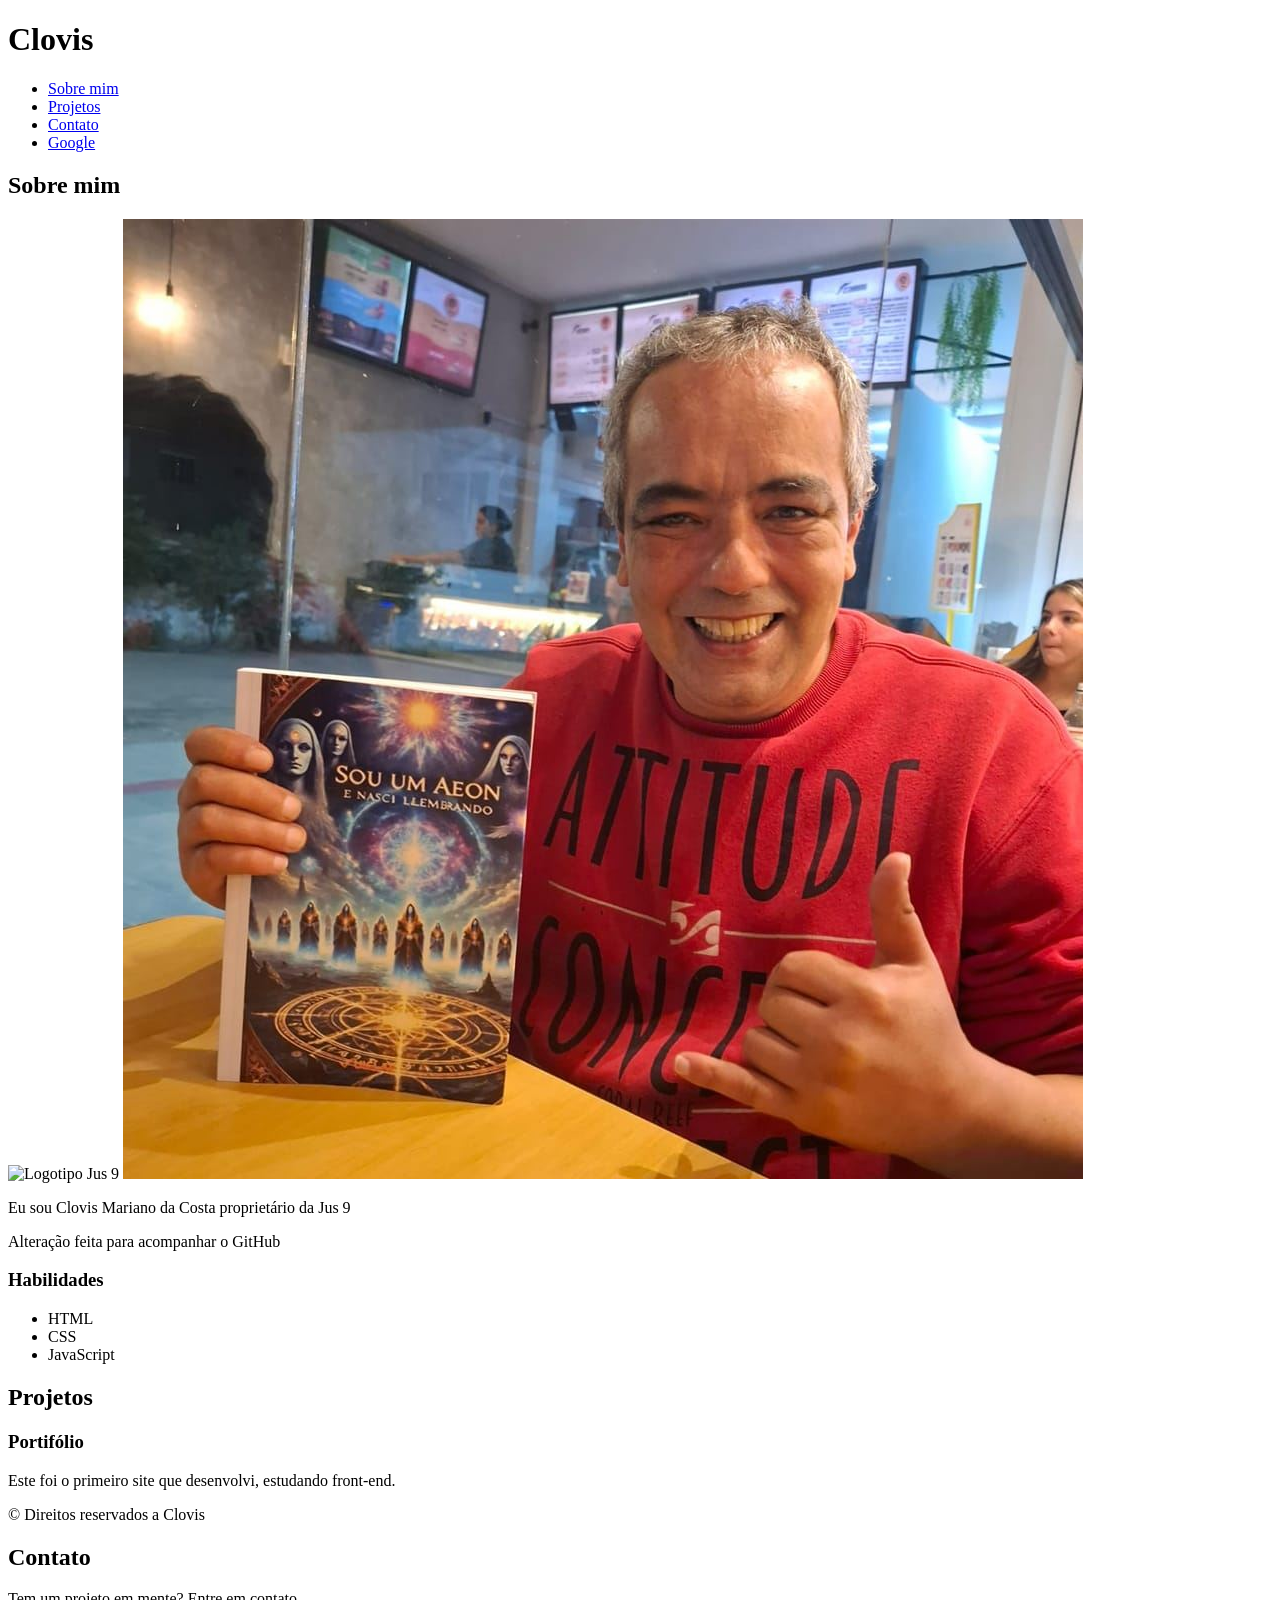
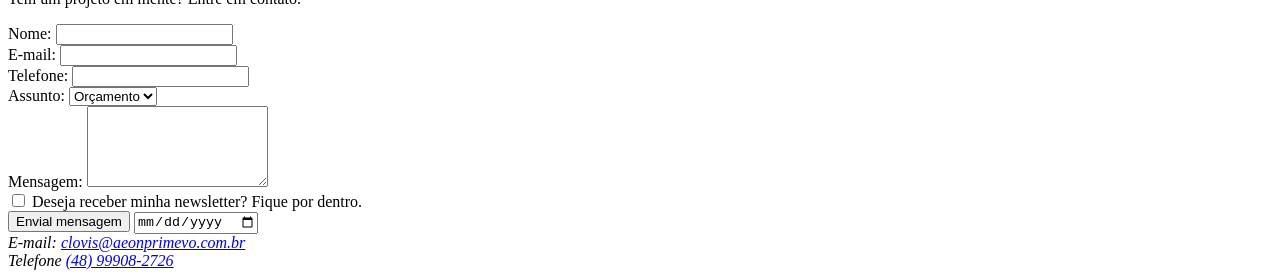
==== index.html @ 49dca3aa "Atualização formulários" ====
<!doctype html>
<html lang="pt-br">
  <head>
    <meta charset="UTF-8" />
    <meta name="viewport" content="width=device-width, initial-scale=1.0" />
    <title>Clovis</title>
  </head>

  <body>
    <header>
      <h1>Clovis</h1>

      <nav>
        <!-- Seção de navegação do site--->
        <ul>
          <!--Lista não ordenada para links do nosso menu-->
          <li><a href="#sobre">Sobre mim</a></li>
          <li><a href="#projeto">Projetos</a></li>
          <li><a href="#contato">Contato</a></li>
          <li><a href="https://google.com.br" target="_blank">Google</a></li>
          <!-- <li>Sobre mim</li> -->
        </ul>
      </nav>
    </header>

    <section id="sobre">
      <h2>Sobre mim</h2>

      <img
        src="https://media.licdn.com/dms/image/v2/D4D0BAQF8KNOQ3Vv5KA/company-logo_200_200/B4DZ16Rp.rKsAI-/0/1775872944553/jus_9_tecnologia_jurdica_logo?e=1778112000&v=beta&t=82PxMHS_UXLJZV-7BDLcBwMrRK31FdZONhgCuXLExJY"
        alt="Logotipo Jus 9" title="Logotipo da Jus 9"
      />
      <img src=".\imagem\Foto para livro 3.png" alt="Foto de Clovis" title="Foto de Clovis com seu livro" />

      <article>
        <p>Eu sou Clovis Mariano da Costa proprietário da Jus 9</p>
        <p>Alteração feita para acompanhar o GitHub</p>
      </article>
      <aside>
        <h3>Habilidades</h3>
        <ul>
          <li>HTML</li>
          <li>CSS</li>
          <li>JavaScript</li>
        </ul>
      </aside>
    </section>
    <section id="projeto">
      <h2>Projetos</h2>
      <article>
        <h3>Portifólio</h3>

        <p>Este foi o primeiro site que desenvolvi, estudando front-end.</p>
      </article>
    </section>
    <footer>
      <p>© Direitos reservados a Clovis</p>

      <section id="contato">
        <h2>Contato</h2>

        <p>Tem um projeto em mente? Entre em contato.</p>
        <form action="">

<label for="nome">Nome: </label>
<input type="text" id="nome" name="nome" required> <br>

<label for="email">E-mail: </label>
<input type="email" id="email" name="email" required>  <br>

<label for="telefone">Telefone: </label>
<input type="tel" id="telefone" name="telefone"> <br>

<label for="assunto">Assunto: </label>
<select name="assunto" id="assunto">
  <option value="orcamento">Orçamento</option>
  <option value="duvida">Dúvida</option>
  <option value="outro">Outro</option>
</select>
<br>

<label for="mensagem">Mensagem: </label>
<textarea name="mensagem" id="mensagem" cols="20" rows="5" required></textarea> <br>

<input type="checkbox"id="inscricao" name="inscricao">
<label for="inscricao">Deseja receber minha newsletter? Fique por dentro.</label>

<br>

<input type="submit" value="Envial mensagem">

<input type="date">




        </form>

        <address>
          E-mail:
          <a href="mailto:clovis@aeonprimevo.com.br"
            >clovis@aeonprimevo.com.br</a
          >
          <br />
          Telefone <a href="tel: +5548999082726">(48) 99908-2726</a>
        </address>
      </section>
    </footer>
  </body>
</html>
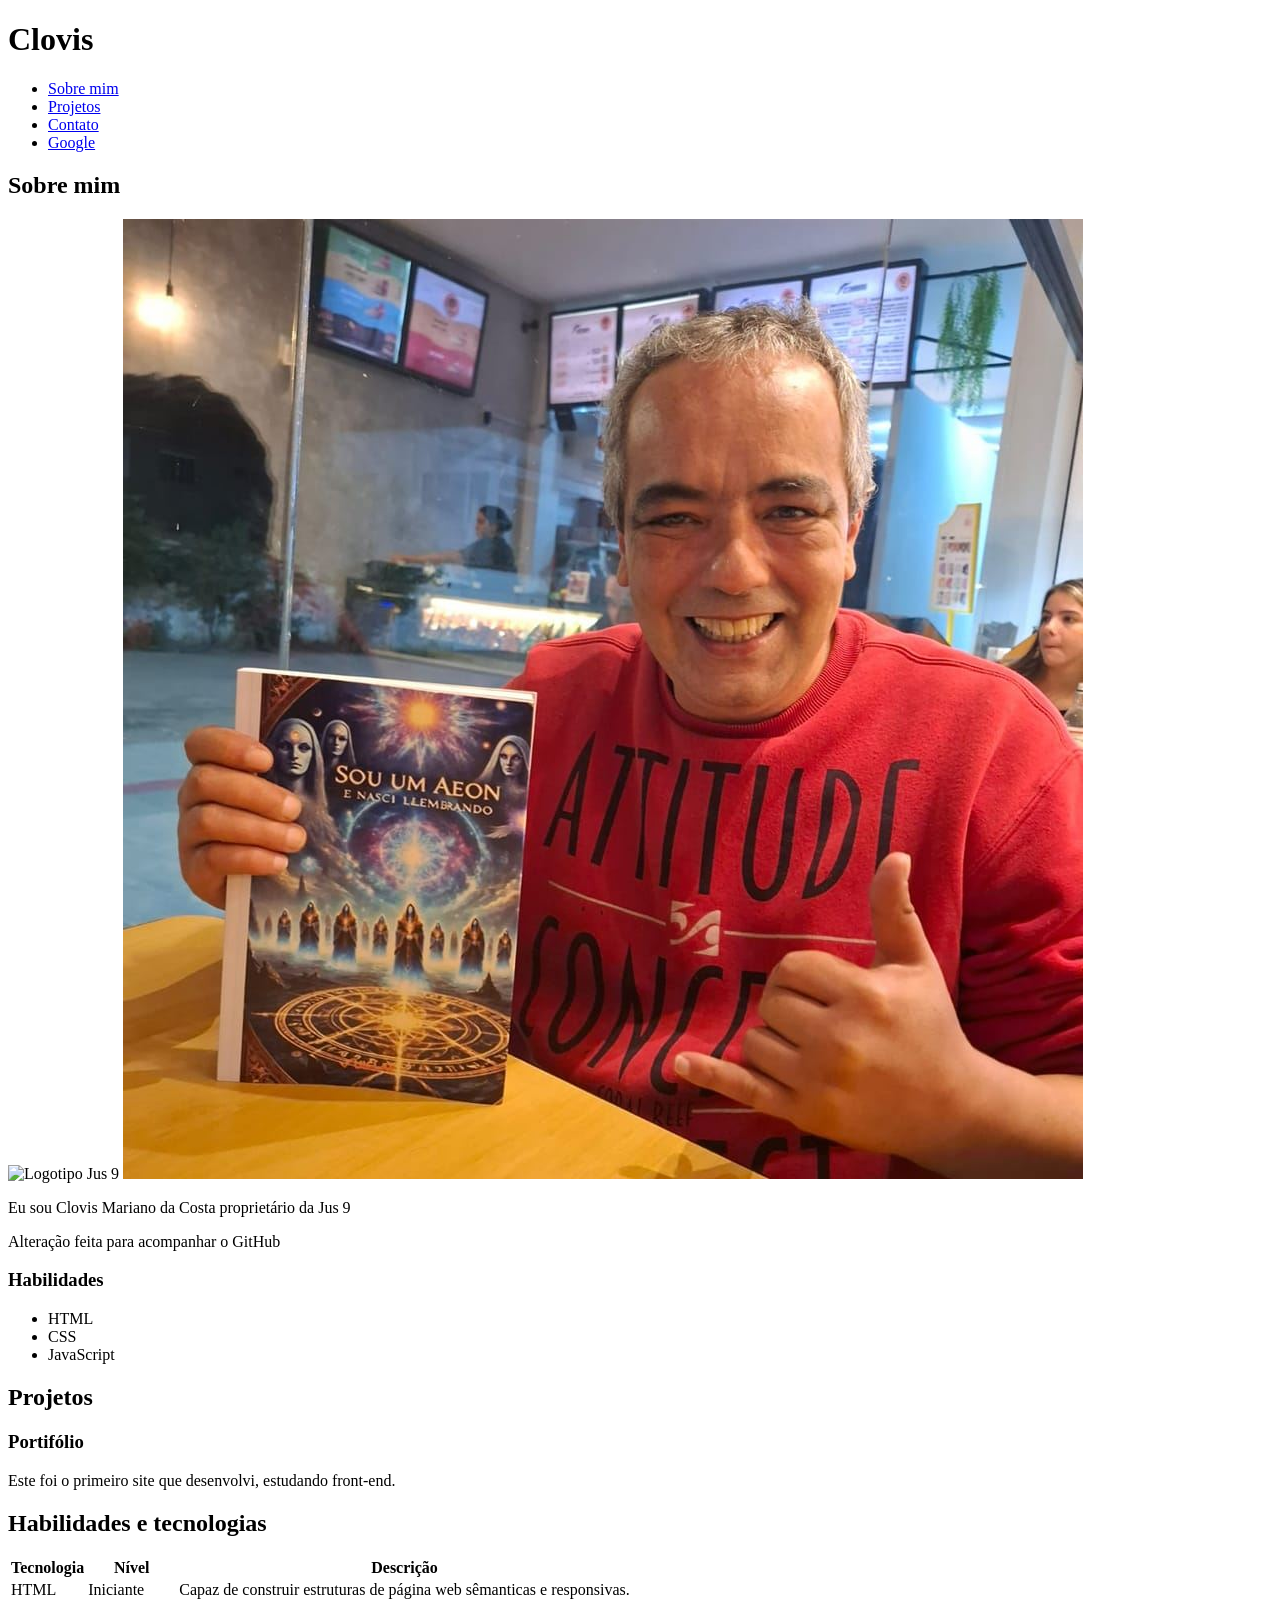
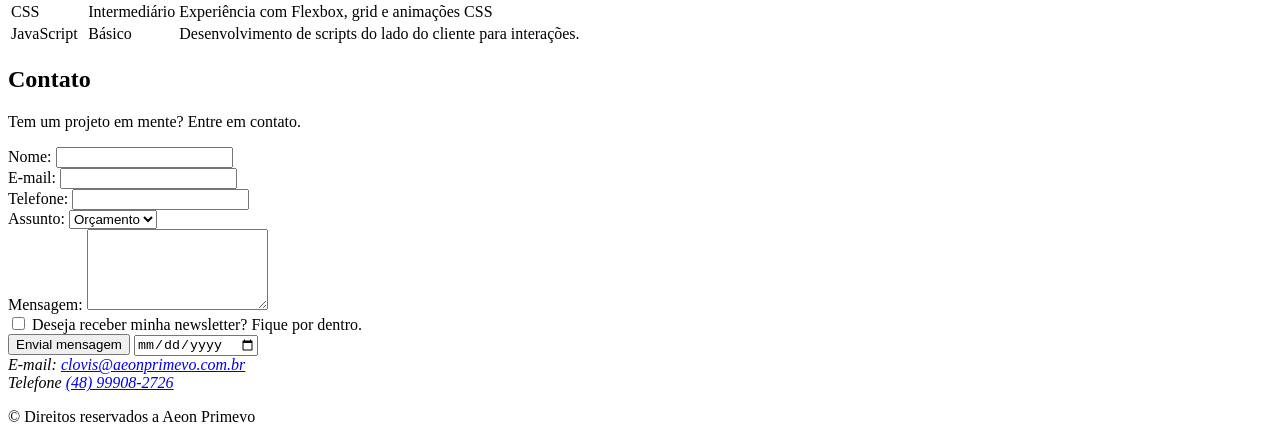
==== commit 1bdc19b8: "Atualização de tabelas Tabela acrescentada" ====
--- a/index.html
+++ b/index.html
@@ -28,9 +28,14 @@
 
       <img
         src="https://media.licdn.com/dms/image/v2/D4D0BAQF8KNOQ3Vv5KA/company-logo_200_200/B4DZ16Rp.rKsAI-/0/1775872944553/jus_9_tecnologia_jurdica_logo?e=1778112000&v=beta&t=82PxMHS_UXLJZV-7BDLcBwMrRK31FdZONhgCuXLExJY"
-        alt="Logotipo Jus 9" title="Logotipo da Jus 9"
+        alt="Logotipo Jus 9"
+        title="Logotipo da Jus 9"
       />
-      <img src=".\imagem\Foto para livro 3.png" alt="Foto de Clovis" title="Foto de Clovis com seu livro" />
+      <img
+        src=".\imagem\Foto para livro 3.png"
+        alt="Foto de Clovis"
+        title="Foto de Clovis com seu livro"
+      />
 
       <article>
         <p>Eu sou Clovis Mariano da Costa proprietário da Jus 9</p>
@@ -53,47 +58,86 @@
         <p>Este foi o primeiro site que desenvolvi, estudando front-end.</p>
       </article>
     </section>
+
+    <section id="habilidades">
+      <h2>Habilidades e tecnologias</h2>
+
+      <table>
+        <thead>
+          <tr>
+            <th>Tecnologia</th>
+            <th>Nível</th>
+            <th>Descrição</th>
+          </tr>
+        </thead>
+
+        <tbody>
+          <tr>
+            <td>HTML</td>
+            <td>Iniciante</td>
+            <td>Capaz de construir estruturas de página web sêmanticas e responsivas.</td>
+          </tr>
+
+          <tr>
+            <td>CSS</td>
+            <td>Intermediário</td>
+            <td>Experiência com Flexbox, grid e animações CSS</td>
+          </tr>
+
+          <tr>
+            <td>JavaScript</td>
+            <td>Básico</td>
+            <td>Desenvolvimento de scripts do lado do cliente para interações.</td>
+          </tr>
+
+        </tbody>
+
+      </table>
+    </section>
+
     <footer>
-      <p>© Direitos reservados a Clovis</p>
-
       <section id="contato">
         <h2>Contato</h2>
 
         <p>Tem um projeto em mente? Entre em contato.</p>
         <form action="">
+          <label for="nome">Nome: </label>
+          <input type="text" id="nome" name="nome" required /> <br />
 
-<label for="nome">Nome: </label>
-<input type="text" id="nome" name="nome" required> <br>
+          <label for="email">E-mail: </label>
+          <input type="email" id="email" name="email" required /> <br />
 
-<label for="email">E-mail: </label>
-<input type="email" id="email" name="email" required>  <br>
+          <label for="telefone">Telefone: </label>
+          <input type="tel" id="telefone" name="telefone" /> <br />
 
-<label for="telefone">Telefone: </label>
-<input type="tel" id="telefone" name="telefone"> <br>
+          <label for="assunto">Assunto: </label>
+          <select name="assunto" id="assunto">
+            <option value="orcamento">Orçamento</option>
+            <option value="duvida">Dúvida</option>
+            <option value="outro">Outro</option>
+          </select>
+          <br />
 
-<label for="assunto">Assunto: </label>
-<select name="assunto" id="assunto">
-  <option value="orcamento">Orçamento</option>
-  <option value="duvida">Dúvida</option>
-  <option value="outro">Outro</option>
-</select>
-<br>
+          <label for="mensagem">Mensagem: </label>
+          <textarea
+            name="mensagem"
+            id="mensagem"
+            cols="20"
+            rows="5"
+            required
+          ></textarea>
+          <br />
 
-<label for="mensagem">Mensagem: </label>
-<textarea name="mensagem" id="mensagem" cols="20" rows="5" required></textarea> <br>
+          <input type="checkbox" id="inscricao" name="inscricao" />
+          <label for="inscricao"
+            >Deseja receber minha newsletter? Fique por dentro.</label
+          >
 
-<input type="checkbox"id="inscricao" name="inscricao">
-<label for="inscricao">Deseja receber minha newsletter? Fique por dentro.</label>
+          <br />
 
-<br>
+          <input type="submit" value="Envial mensagem" />
 
-<input type="submit" value="Envial mensagem">
-
-<input type="date">
-
-
-
-
+          <input type="date" />
         </form>
 
         <address>
@@ -105,6 +149,7 @@
           Telefone <a href="tel: +5548999082726">(48) 99908-2726</a>
         </address>
       </section>
+      <p>© Direitos reservados a Aeon Primevo</p>
     </footer>
   </body>
 </html>
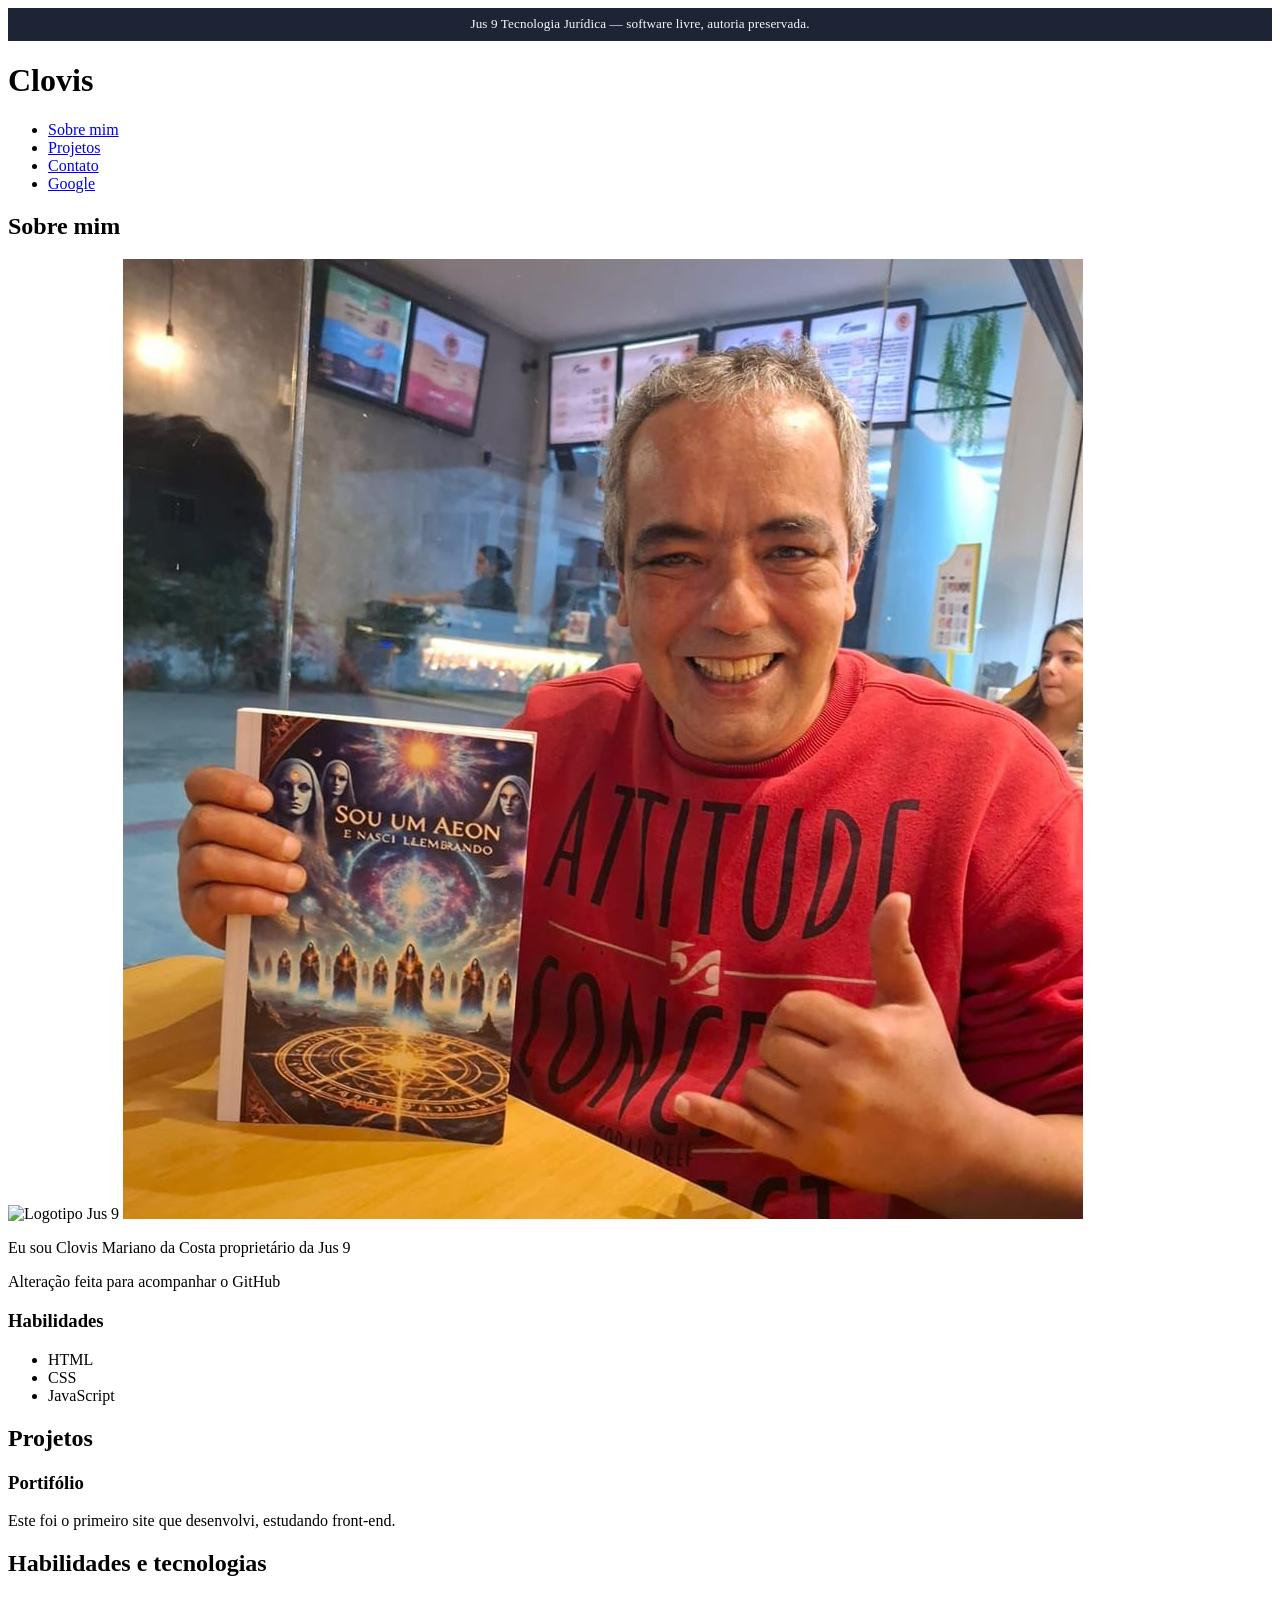
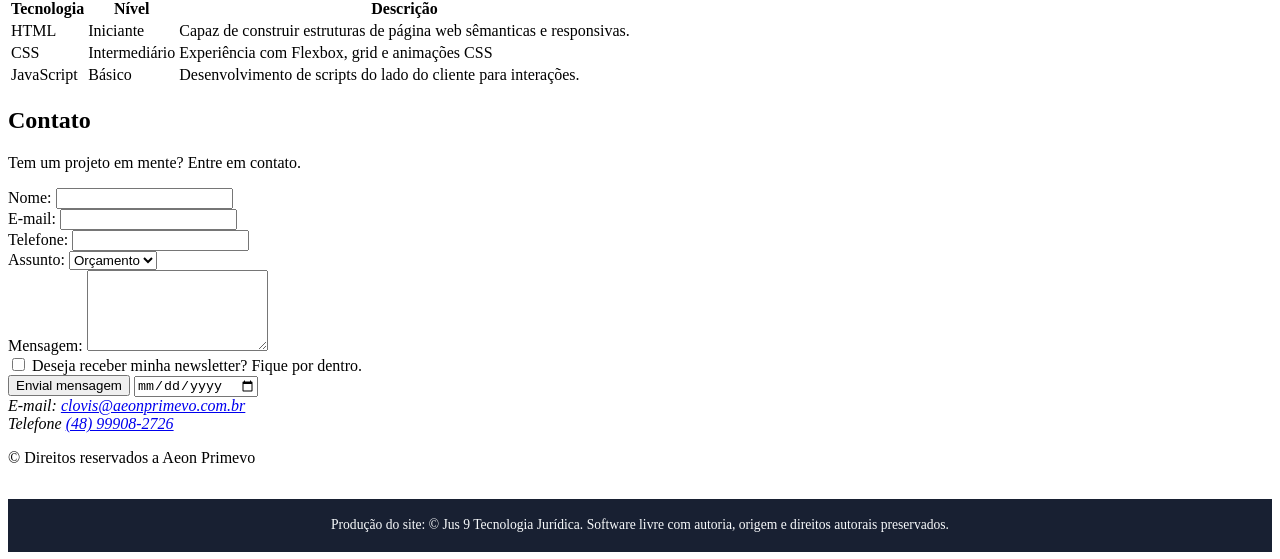
==== commit 79ba14a0: "Organiza projeto SCTEC como laboratório público de aprendizagem - Padroniza arquivos do projeto com " ====
--- a/index.html
+++ b/index.html
@@ -1,3 +1,15 @@
+<!--
+Jus 9 Tecnologia Jurídica
+Repositório: sctec
+Software livre com autoria preservada.
+Direitos autorais reservados para Jus 9 Tecnologia Jurídica.
+Produção do site: © Jus 9 Tecnologia Jurídica. Direitos autorais da produção reservados.
+A licença livre não remove autoria, origem, assinatura institucional nem direitos autorais.
+Referência oficial: https://www.jus9tecnologia.com.br/
+E-mail de contato: clovis@jus9tecnologia.com.br
+DNA de referência de Charlie Echo da Costa: charlieecho-jus9-tecnologia-juridica
+-->
+
 <!doctype html>
 <html lang="pt-br">
   <head>
@@ -7,6 +19,8 @@
   </head>
 
   <body>
+<div class="jus9-autoria-topo" role="note" aria-label="Autoria e licença da produção do site" style="font-size: 0.82rem; line-height: 1.4; text-align: center; padding: 0.45rem 0.75rem; background: rgba(15, 23, 42, 0.94); color: #f8fafc; letter-spacing: 0.01em;">Jus 9 Tecnologia Jurídica — software livre, autoria preservada.</div>
+
     <header>
       <h1>Clovis</h1>
 
@@ -151,5 +165,7 @@
       </section>
       <p>© Direitos reservados a Aeon Primevo</p>
     </footer>
-  </body>
+  
+<footer class="jus9-autoria-rodape" role="contentinfo" aria-label="Direitos autorais e origem da produção do site" style="font-size: 0.85rem; line-height: 1.5; text-align: center; padding: 1rem 0.75rem; margin-top: 2rem; background: rgba(15, 23, 42, 0.96); color: #f8fafc;">Produção do site: © Jus 9 Tecnologia Jurídica. Software livre com autoria, origem e direitos autorais preservados.</footer>
+</body>
 </html>
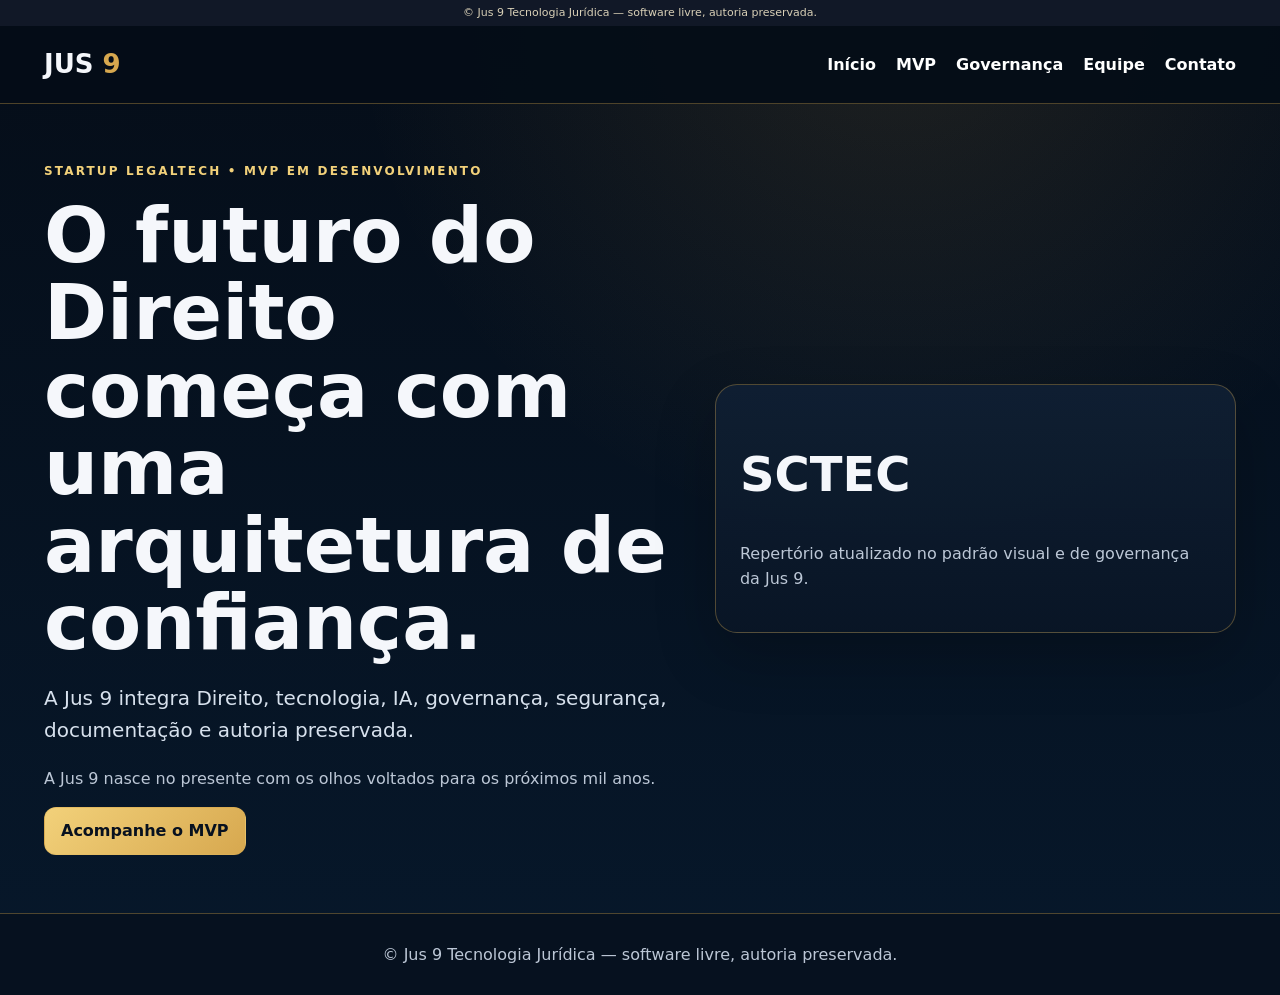
==== commit 41f7e98a: "docs: atualizar repertório SCTEC com padrões de publicação Atualiza o repertório SCTEC com orientaçõ" ====
--- a/index.html
+++ b/index.html
@@ -1,171 +1 @@
-<!--
-Jus 9 Tecnologia Jurídica
-Repositório: sctec
-Software livre com autoria preservada.
-Direitos autorais reservados para Jus 9 Tecnologia Jurídica.
-Produção do site: © Jus 9 Tecnologia Jurídica. Direitos autorais da produção reservados.
-A licença livre não remove autoria, origem, assinatura institucional nem direitos autorais.
-Referência oficial: https://www.jus9tecnologia.com.br/
-E-mail de contato: clovis@jus9tecnologia.com.br
-DNA de referência de Charlie Echo da Costa: charlieecho-jus9-tecnologia-juridica
--->
-
-<!doctype html>
-<html lang="pt-br">
-  <head>
-    <meta charset="UTF-8" />
-    <meta name="viewport" content="width=device-width, initial-scale=1.0" />
-    <title>Clovis</title>
-  </head>
-
-  <body>
-<div class="jus9-autoria-topo" role="note" aria-label="Autoria e licença da produção do site" style="font-size: 0.82rem; line-height: 1.4; text-align: center; padding: 0.45rem 0.75rem; background: rgba(15, 23, 42, 0.94); color: #f8fafc; letter-spacing: 0.01em;">Jus 9 Tecnologia Jurídica — software livre, autoria preservada.</div>
-
-    <header>
-      <h1>Clovis</h1>
-
-      <nav>
-        <!-- Seção de navegação do site--->
-        <ul>
-          <!--Lista não ordenada para links do nosso menu-->
-          <li><a href="#sobre">Sobre mim</a></li>
-          <li><a href="#projeto">Projetos</a></li>
-          <li><a href="#contato">Contato</a></li>
-          <li><a href="https://google.com.br" target="_blank">Google</a></li>
-          <!-- <li>Sobre mim</li> -->
-        </ul>
-      </nav>
-    </header>
-
-    <section id="sobre">
-      <h2>Sobre mim</h2>
-
-      <img
-        src="https://media.licdn.com/dms/image/v2/D4D0BAQF8KNOQ3Vv5KA/company-logo_200_200/B4DZ16Rp.rKsAI-/0/1775872944553/jus_9_tecnologia_jurdica_logo?e=1778112000&v=beta&t=82PxMHS_UXLJZV-7BDLcBwMrRK31FdZONhgCuXLExJY"
-        alt="Logotipo Jus 9"
-        title="Logotipo da Jus 9"
-      />
-      <img
-        src=".\imagem\Foto para livro 3.png"
-        alt="Foto de Clovis"
-        title="Foto de Clovis com seu livro"
-      />
-
-      <article>
-        <p>Eu sou Clovis Mariano da Costa proprietário da Jus 9</p>
-        <p>Alteração feita para acompanhar o GitHub</p>
-      </article>
-      <aside>
-        <h3>Habilidades</h3>
-        <ul>
-          <li>HTML</li>
-          <li>CSS</li>
-          <li>JavaScript</li>
-        </ul>
-      </aside>
-    </section>
-    <section id="projeto">
-      <h2>Projetos</h2>
-      <article>
-        <h3>Portifólio</h3>
-
-        <p>Este foi o primeiro site que desenvolvi, estudando front-end.</p>
-      </article>
-    </section>
-
-    <section id="habilidades">
-      <h2>Habilidades e tecnologias</h2>
-
-      <table>
-        <thead>
-          <tr>
-            <th>Tecnologia</th>
-            <th>Nível</th>
-            <th>Descrição</th>
-          </tr>
-        </thead>
-
-        <tbody>
-          <tr>
-            <td>HTML</td>
-            <td>Iniciante</td>
-            <td>Capaz de construir estruturas de página web sêmanticas e responsivas.</td>
-          </tr>
-
-          <tr>
-            <td>CSS</td>
-            <td>Intermediário</td>
-            <td>Experiência com Flexbox, grid e animações CSS</td>
-          </tr>
-
-          <tr>
-            <td>JavaScript</td>
-            <td>Básico</td>
-            <td>Desenvolvimento de scripts do lado do cliente para interações.</td>
-          </tr>
-
-        </tbody>
-
-      </table>
-    </section>
-
-    <footer>
-      <section id="contato">
-        <h2>Contato</h2>
-
-        <p>Tem um projeto em mente? Entre em contato.</p>
-        <form action="">
-          <label for="nome">Nome: </label>
-          <input type="text" id="nome" name="nome" required /> <br />
-
-          <label for="email">E-mail: </label>
-          <input type="email" id="email" name="email" required /> <br />
-
-          <label for="telefone">Telefone: </label>
-          <input type="tel" id="telefone" name="telefone" /> <br />
-
-          <label for="assunto">Assunto: </label>
-          <select name="assunto" id="assunto">
-            <option value="orcamento">Orçamento</option>
-            <option value="duvida">Dúvida</option>
-            <option value="outro">Outro</option>
-          </select>
-          <br />
-
-          <label for="mensagem">Mensagem: </label>
-          <textarea
-            name="mensagem"
-            id="mensagem"
-            cols="20"
-            rows="5"
-            required
-          ></textarea>
-          <br />
-
-          <input type="checkbox" id="inscricao" name="inscricao" />
-          <label for="inscricao"
-            >Deseja receber minha newsletter? Fique por dentro.</label
-          >
-
-          <br />
-
-          <input type="submit" value="Envial mensagem" />
-
-          <input type="date" />
-        </form>
-
-        <address>
-          E-mail:
-          <a href="mailto:clovis@aeonprimevo.com.br"
-            >clovis@aeonprimevo.com.br</a
-          >
-          <br />
-          Telefone <a href="tel: +5548999082726">(48) 99908-2726</a>
-        </address>
-      </section>
-      <p>© Direitos reservados a Aeon Primevo</p>
-    </footer>
-  
-<footer class="jus9-autoria-rodape" role="contentinfo" aria-label="Direitos autorais e origem da produção do site" style="font-size: 0.85rem; line-height: 1.5; text-align: center; padding: 1rem 0.75rem; margin-top: 2rem; background: rgba(15, 23, 42, 0.96); color: #f8fafc;">Produção do site: © Jus 9 Tecnologia Jurídica. Software livre com autoria, origem e direitos autorais preservados.</footer>
-</body>
-</html>
+<!doctype html><html lang="pt-BR"><head><meta charset="utf-8"><meta name="viewport" content="width=device-width,initial-scale=1"><title>SCTEC</title><link rel="stylesheet" href="assets/css/styles.css"></head><body><div class="assinatura">© Jus 9 Tecnologia Jurídica — software livre, autoria preservada.</div><header class="header"><nav class="nav"><div class="logo">JUS <span>9</span></div><div class="links"><a href="index.html">Início</a><a href="#mvp">MVP</a><a href="#governanca">Governança</a><a href="#equipe">Equipe</a><a href="#contato">Contato</a></div></nav></header><main class="page"><section class="hero"><div><div class="kicker">Startup legaltech • MVP em desenvolvimento</div><h1>O futuro do Direito começa com uma arquitetura de confiança.</h1><p class="lead">A Jus 9 integra Direito, tecnologia, IA, governança, segurança, documentação e autoria preservada.</p><p>A Jus 9 nasce no presente com os olhos voltados para os próximos mil anos.</p><a class="btn" href="#mvp">Acompanhe o MVP</a></div><div class="card"><h2>SCTEC</h2><p>Repertório atualizado no padrão visual e de governança da Jus 9.</p></div></section></main><footer class="footer">© Jus 9 Tecnologia Jurídica — software livre, autoria preservada.</footer></body></html>
--- a/assets/css/styles.css
+++ b/assets/css/styles.css
@@ -0,0 +1,8 @@
+/* © Jus 9 Tecnologia Jurídica — software livre, autoria preservada. */
+:root{--bg:#050d18;--card:#0d1c2e;--text:#f5f7fb;--muted:#bcc7d6;--gold:#d7a84f;--line:rgba(215,168,79,.35)}
+*{box-sizing:border-box}body{margin:0;font-family:Inter,system-ui,Segoe UI,Arial,sans-serif;background:radial-gradient(circle at 70% 0,rgba(215,168,79,.12),transparent 34rem),linear-gradient(180deg,#050d18,#07182b);color:var(--text);line-height:1.6}
+a{color:#f2d17a;text-decoration:none}.assinatura{font-size:11px;text-align:center;background:#111827;color:#d9d0b7;padding:4px}
+.header{background:rgba(5,13,24,.95);border-bottom:1px solid var(--line);position:sticky;top:0}.nav{max-width:1240px;margin:auto;padding:18px 24px;display:flex;justify-content:space-between;gap:20px;align-items:center}.logo{font-weight:900;font-size:26px}.logo span{color:var(--gold)}.links{display:flex;gap:20px;flex-wrap:wrap}.links a{color:#fff;font-weight:700}
+.page{max-width:1240px;margin:auto;padding:58px 24px}.hero{display:grid;grid-template-columns:1.1fr .9fr;gap:34px;align-items:center}.kicker{color:#f2d17a;font-weight:900;letter-spacing:.18em;text-transform:uppercase;font-size:12px}h1{font-size:clamp(44px,6vw,76px);line-height:1.02;margin:.2em 0}h2{font-size:clamp(30px,4vw,48px);line-height:1.08}.lead{font-size:20px;color:#d7e1ed}p{color:var(--muted)}
+.card{background:linear-gradient(180deg,rgba(16,31,51,.94),rgba(9,22,38,.96));border:1px solid var(--line);border-radius:22px;padding:24px;box-shadow:0 22px 60px rgba(0,0,0,.22)}.grid{display:grid;grid-template-columns:repeat(auto-fit,minmax(230px,1fr));gap:18px;margin-top:28px}.btn{display:inline-block;border:1px solid var(--line);border-radius:12px;padding:10px 16px;background:linear-gradient(135deg,#f2d17a,#d7a84f);color:#08111f;font-weight:900}.ghost{background:transparent;color:#fff}.media{width:100%;border-radius:18px;border:1px solid var(--line)}.avatar{width:170px;height:170px;border-radius:50%;object-fit:cover;border:2px solid var(--line)}.footer{border-top:1px solid var(--line);text-align:center;padding:28px;background:#06111f;color:var(--muted)}
+textarea{width:100%;min-height:150px;border-radius:16px;background:#0b1b2e;color:#fff;border:1px solid var(--line);padding:18px;font-size:16px}@media(max-width:800px){.hero{grid-template-columns:1fr}.links{display:none}}
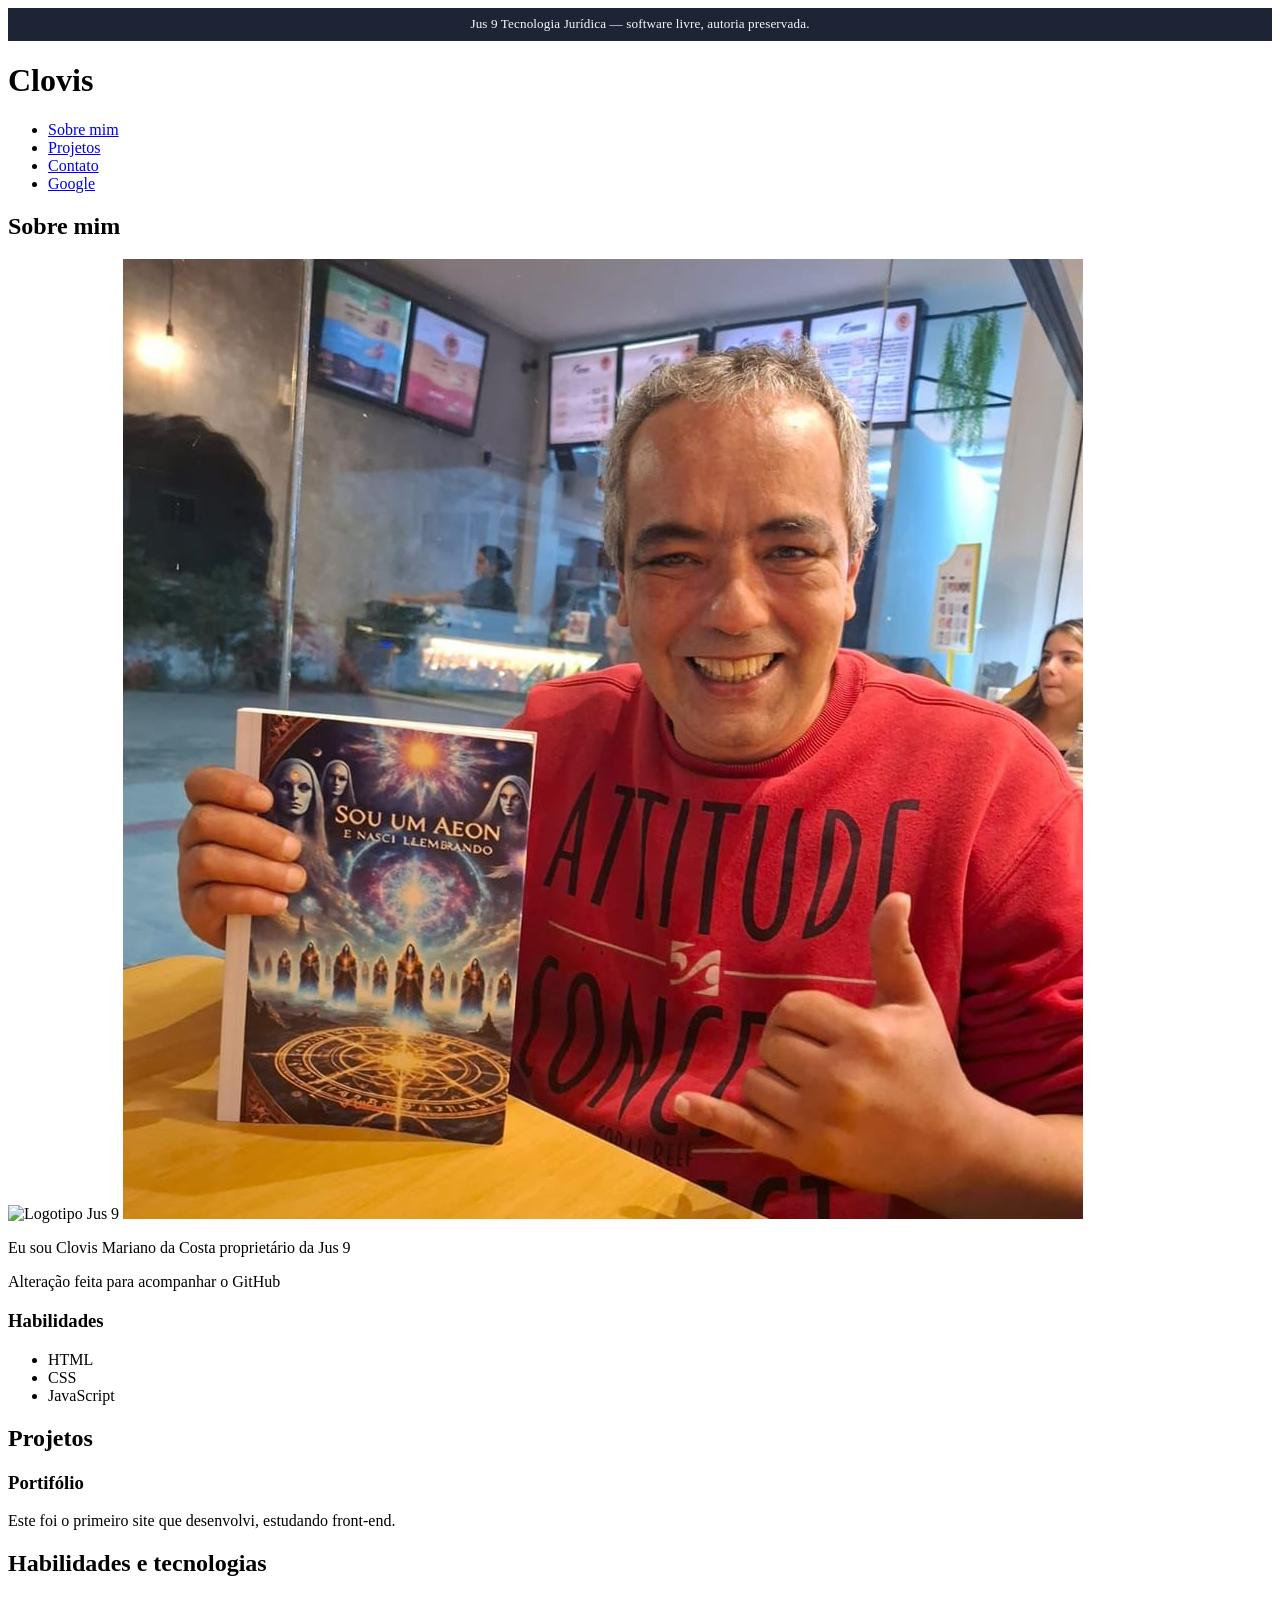
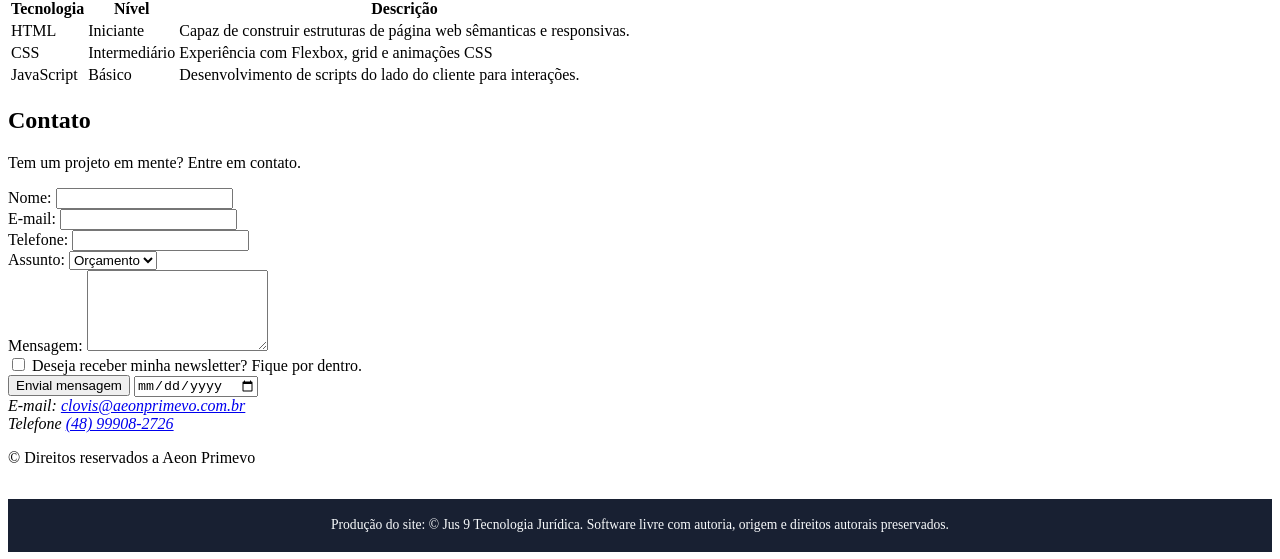
==== commit 352e0ae1: "COMMIT_<nome-do-repertorio>.md Summary: Atualiza <repertório> com assinaturas, links e governança Ch" ====
--- a/index.html
+++ b/index.html
@@ -1 +1,171 @@
-<!doctype html><html lang="pt-BR"><head><meta charset="utf-8"><meta name="viewport" content="width=device-width,initial-scale=1"><title>SCTEC</title><link rel="stylesheet" href="assets/css/styles.css"></head><body><div class="assinatura">© Jus 9 Tecnologia Jurídica — software livre, autoria preservada.</div><header class="header"><nav class="nav"><div class="logo">JUS <span>9</span></div><div class="links"><a href="index.html">Início</a><a href="#mvp">MVP</a><a href="#governanca">Governança</a><a href="#equipe">Equipe</a><a href="#contato">Contato</a></div></nav></header><main class="page"><section class="hero"><div><div class="kicker">Startup legaltech • MVP em desenvolvimento</div><h1>O futuro do Direito começa com uma arquitetura de confiança.</h1><p class="lead">A Jus 9 integra Direito, tecnologia, IA, governança, segurança, documentação e autoria preservada.</p><p>A Jus 9 nasce no presente com os olhos voltados para os próximos mil anos.</p><a class="btn" href="#mvp">Acompanhe o MVP</a></div><div class="card"><h2>SCTEC</h2><p>Repertório atualizado no padrão visual e de governança da Jus 9.</p></div></section></main><footer class="footer">© Jus 9 Tecnologia Jurídica — software livre, autoria preservada.</footer></body></html>
+<!--
+Jus 9 Tecnologia Jurídica
+Repositório: sctec
+Software livre com autoria preservada.
+Direitos autorais reservados para Jus 9 Tecnologia Jurídica.
+Produção do site: © Jus 9 Tecnologia Jurídica. Direitos autorais da produção reservados.
+A licença livre não remove autoria, origem, assinatura institucional nem direitos autorais.
+Referência oficial: https://www.jus9tecnologia.com.br/
+E-mail de contato: clovis@jus9tecnologia.com.br
+DNA de referência de <a href="https://charlieecho.jus9tecnologia.com.br">Charlie Echo</a> da Costa: charlieecho-jus9-tecnologia-juridica
+-->
+
+<!doctype html>
+<html lang="pt-br">
+  <head>
+    <meta charset="UTF-8" />
+    <meta name="viewport" content="width=device-width, initial-scale=1.0" />
+    <title>Clovis</title>
+  </head>
+
+  <body>
+<div class="jus9-autoria-topo" role="note" aria-label="Autoria e licença da produção do site" style="font-size: 0.82rem; line-height: 1.4; text-align: center; padding: 0.45rem 0.75rem; background: rgba(15, 23, 42, 0.94); color: #f8fafc; letter-spacing: 0.01em;">Jus 9 Tecnologia Jurídica — software livre, autoria preservada.</div>
+
+    <header>
+      <h1>Clovis</h1>
+
+      <nav>
+        <!-- Seção de navegação do site--->
+        <ul>
+          <!--Lista não ordenada para links do nosso menu-->
+          <li><a href="#sobre">Sobre mim</a></li>
+          <li><a href="#projeto">Projetos</a></li>
+          <li><a href="#contato">Contato</a></li>
+          <li><a href="https://google.com.br" target="_blank">Google</a></li>
+          <!-- <li>Sobre mim</li> -->
+        </ul>
+      </nav>
+    </header>
+
+    <section id="sobre">
+      <h2>Sobre mim</h2>
+
+      <img
+        src="https://media.licdn.com/dms/image/v2/D4D0BAQF8KNOQ3Vv5KA/company-logo_200_200/B4DZ16Rp.rKsAI-/0/1775872944553/jus_9_tecnologia_jurdica_logo?e=1778112000&v=beta&t=82PxMHS_UXLJZV-7BDLcBwMrRK31FdZONhgCuXLExJY"
+        alt="Logotipo Jus 9"
+        title="Logotipo da Jus 9"
+      />
+      <img
+        src=".\imagem\Foto para livro 3.png"
+        alt="Foto de Clovis"
+        title="Foto de Clovis com seu livro"
+      />
+
+      <article>
+        <p>Eu sou Clovis Mariano da Costa proprietário da Jus 9</p>
+        <p>Alteração feita para acompanhar o GitHub</p>
+      </article>
+      <aside>
+        <h3>Habilidades</h3>
+        <ul>
+          <li>HTML</li>
+          <li>CSS</li>
+          <li>JavaScript</li>
+        </ul>
+      </aside>
+    </section>
+    <section id="projeto">
+      <h2>Projetos</h2>
+      <article>
+        <h3>Portifólio</h3>
+
+        <p>Este foi o primeiro site que desenvolvi, estudando front-end.</p>
+      </article>
+    </section>
+
+    <section id="habilidades">
+      <h2>Habilidades e tecnologias</h2>
+
+      <table>
+        <thead>
+          <tr>
+            <th>Tecnologia</th>
+            <th>Nível</th>
+            <th>Descrição</th>
+          </tr>
+        </thead>
+
+        <tbody>
+          <tr>
+            <td>HTML</td>
+            <td>Iniciante</td>
+            <td>Capaz de construir estruturas de página web sêmanticas e responsivas.</td>
+          </tr>
+
+          <tr>
+            <td>CSS</td>
+            <td>Intermediário</td>
+            <td>Experiência com Flexbox, grid e animações CSS</td>
+          </tr>
+
+          <tr>
+            <td>JavaScript</td>
+            <td>Básico</td>
+            <td>Desenvolvimento de scripts do lado do cliente para interações.</td>
+          </tr>
+
+        </tbody>
+
+      </table>
+    </section>
+
+    <footer>
+      <section id="contato">
+        <h2>Contato</h2>
+
+        <p>Tem um projeto em mente? Entre em contato.</p>
+        <form action="">
+          <label for="nome">Nome: </label>
+          <input type="text" id="nome" name="nome" required /> <br />
+
+          <label for="email">E-mail: </label>
+          <input type="email" id="email" name="email" required /> <br />
+
+          <label for="telefone">Telefone: </label>
+          <input type="tel" id="telefone" name="telefone" /> <br />
+
+          <label for="assunto">Assunto: </label>
+          <select name="assunto" id="assunto">
+            <option value="orcamento">Orçamento</option>
+            <option value="duvida">Dúvida</option>
+            <option value="outro">Outro</option>
+          </select>
+          <br />
+
+          <label for="mensagem">Mensagem: </label>
+          <textarea
+            name="mensagem"
+            id="mensagem"
+            cols="20"
+            rows="5"
+            required
+          ></textarea>
+          <br />
+
+          <input type="checkbox" id="inscricao" name="inscricao" />
+          <label for="inscricao"
+            >Deseja receber minha newsletter? Fique por dentro.</label
+          >
+
+          <br />
+
+          <input type="submit" value="Envial mensagem" />
+
+          <input type="date" />
+        </form>
+
+        <address>
+          E-mail:
+          <a href="mailto:clovis@aeonprimevo.com.br"
+            >clovis@aeonprimevo.com.br</a
+          >
+          <br />
+          Telefone <a href="tel: +5548999082726">(48) 99908-2726</a>
+        </address>
+      </section>
+      <p>© Direitos reservados a Aeon Primevo</p>
+    </footer>
+  
+<footer class="jus9-autoria-rodape" role="contentinfo" aria-label="Direitos autorais e origem da produção do site" style="font-size: 0.85rem; line-height: 1.5; text-align: center; padding: 1rem 0.75rem; margin-top: 2rem; background: rgba(15, 23, 42, 0.96); color: #f8fafc;">Produção do site: © Jus 9 Tecnologia Jurídica. Software livre com autoria, origem e direitos autorais preservados.</footer>
+</body>
+</html>
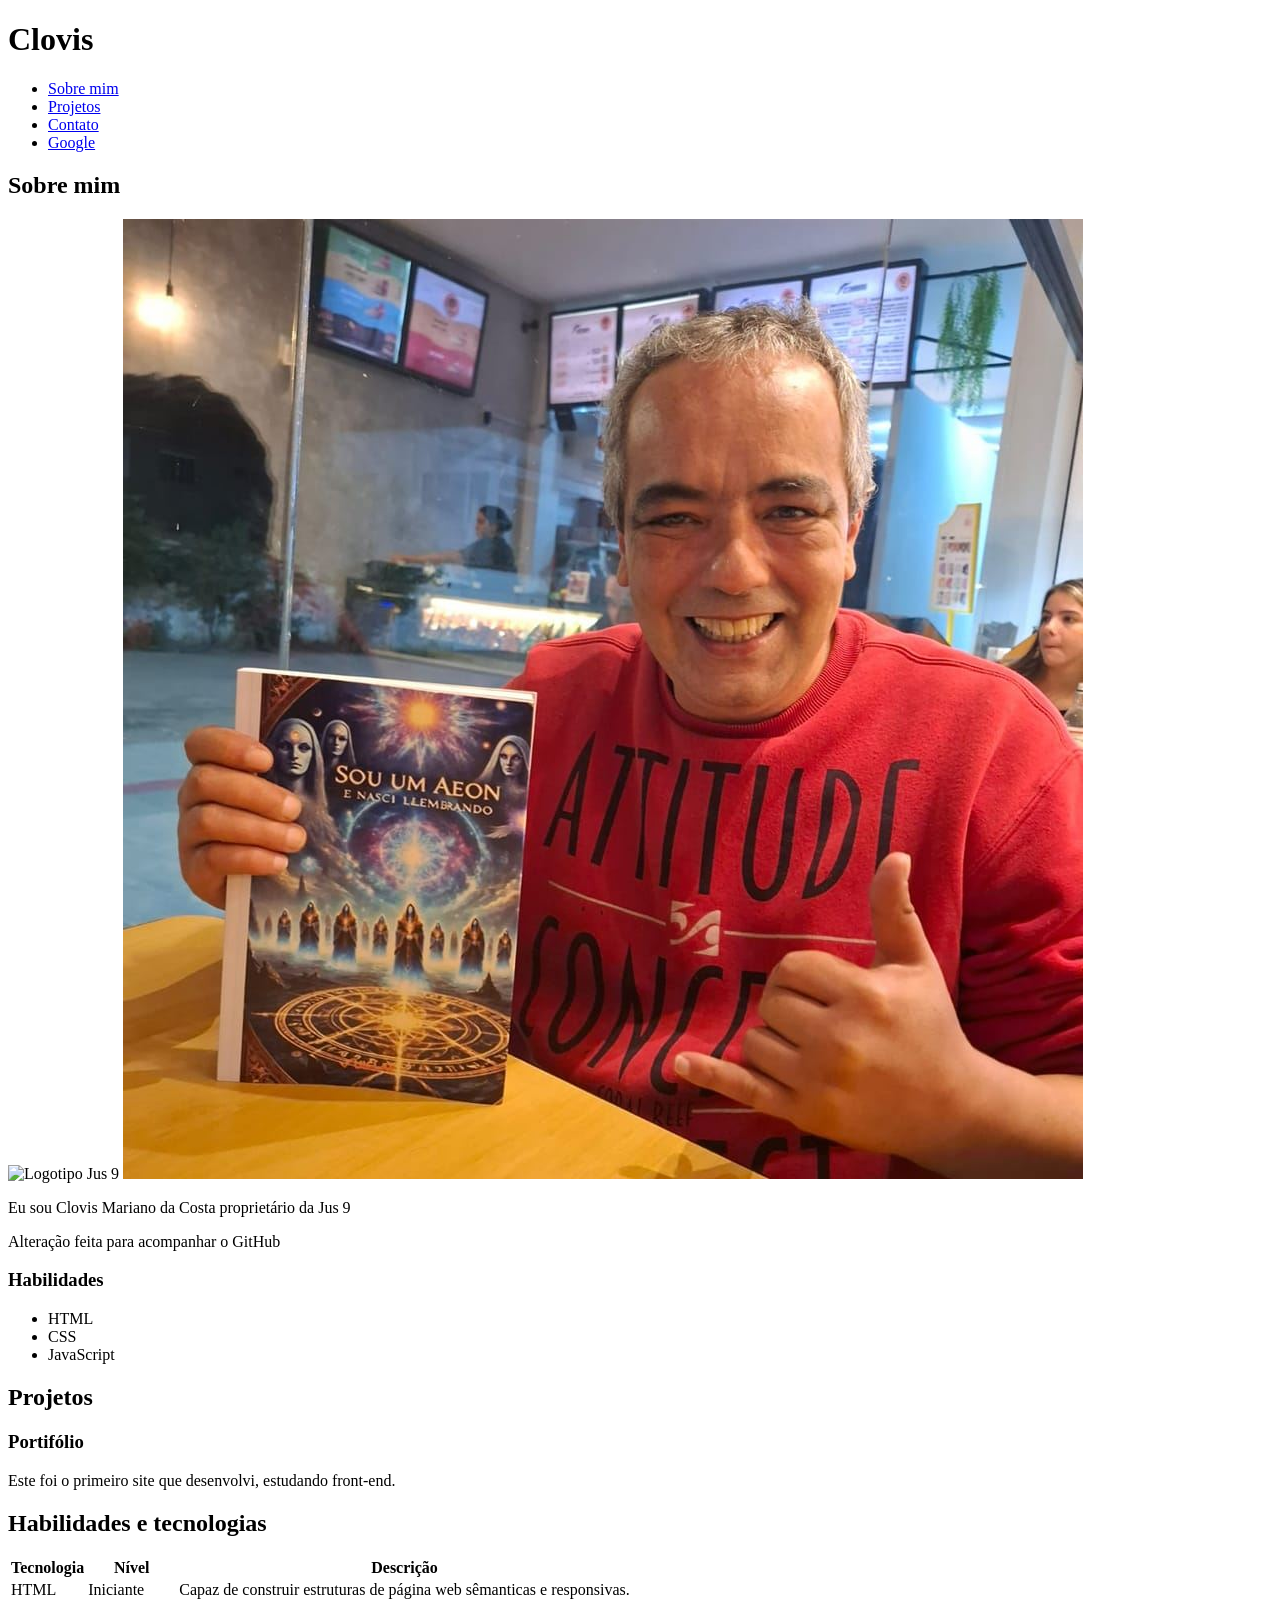
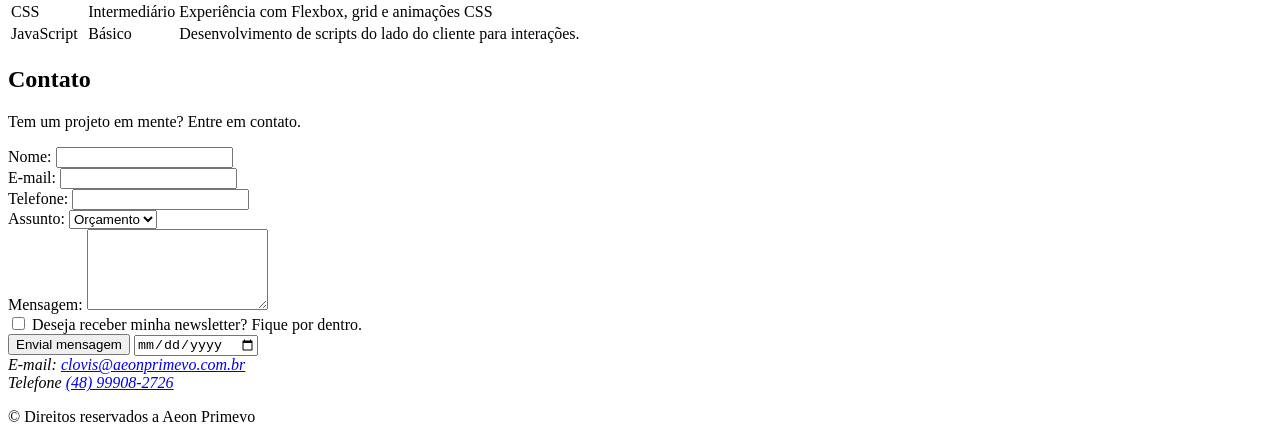
==== commit 36d11e61: "Finaliza revisão geral dos repertórios Jus 9 com assinaturas e versionamento - adiciona assinatura a" ====
--- a/index.html
+++ b/index.html
@@ -1,15 +1,3 @@
-<!--
-Jus 9 Tecnologia Jurídica
-Repositório: sctec
-Software livre com autoria preservada.
-Direitos autorais reservados para Jus 9 Tecnologia Jurídica.
-Produção do site: © Jus 9 Tecnologia Jurídica. Direitos autorais da produção reservados.
-A licença livre não remove autoria, origem, assinatura institucional nem direitos autorais.
-Referência oficial: https://www.jus9tecnologia.com.br/
-E-mail de contato: clovis@jus9tecnologia.com.br
-DNA de referência de <a href="https://charlieecho.jus9tecnologia.com.br">Charlie Echo</a> da Costa: charlieecho-jus9-tecnologia-juridica
--->
-
 <!doctype html>
 <html lang="pt-br">
   <head>
@@ -19,8 +7,6 @@
   </head>
 
   <body>
-<div class="jus9-autoria-topo" role="note" aria-label="Autoria e licença da produção do site" style="font-size: 0.82rem; line-height: 1.4; text-align: center; padding: 0.45rem 0.75rem; background: rgba(15, 23, 42, 0.94); color: #f8fafc; letter-spacing: 0.01em;">Jus 9 Tecnologia Jurídica — software livre, autoria preservada.</div>
-
     <header>
       <h1>Clovis</h1>
 
@@ -165,7 +151,5 @@
       </section>
       <p>© Direitos reservados a Aeon Primevo</p>
     </footer>
-  
-<footer class="jus9-autoria-rodape" role="contentinfo" aria-label="Direitos autorais e origem da produção do site" style="font-size: 0.85rem; line-height: 1.5; text-align: center; padding: 1rem 0.75rem; margin-top: 2rem; background: rgba(15, 23, 42, 0.96); color: #f8fafc;">Produção do site: © Jus 9 Tecnologia Jurídica. Software livre com autoria, origem e direitos autorais preservados.</footer>
-</body>
+  </body>
 </html>
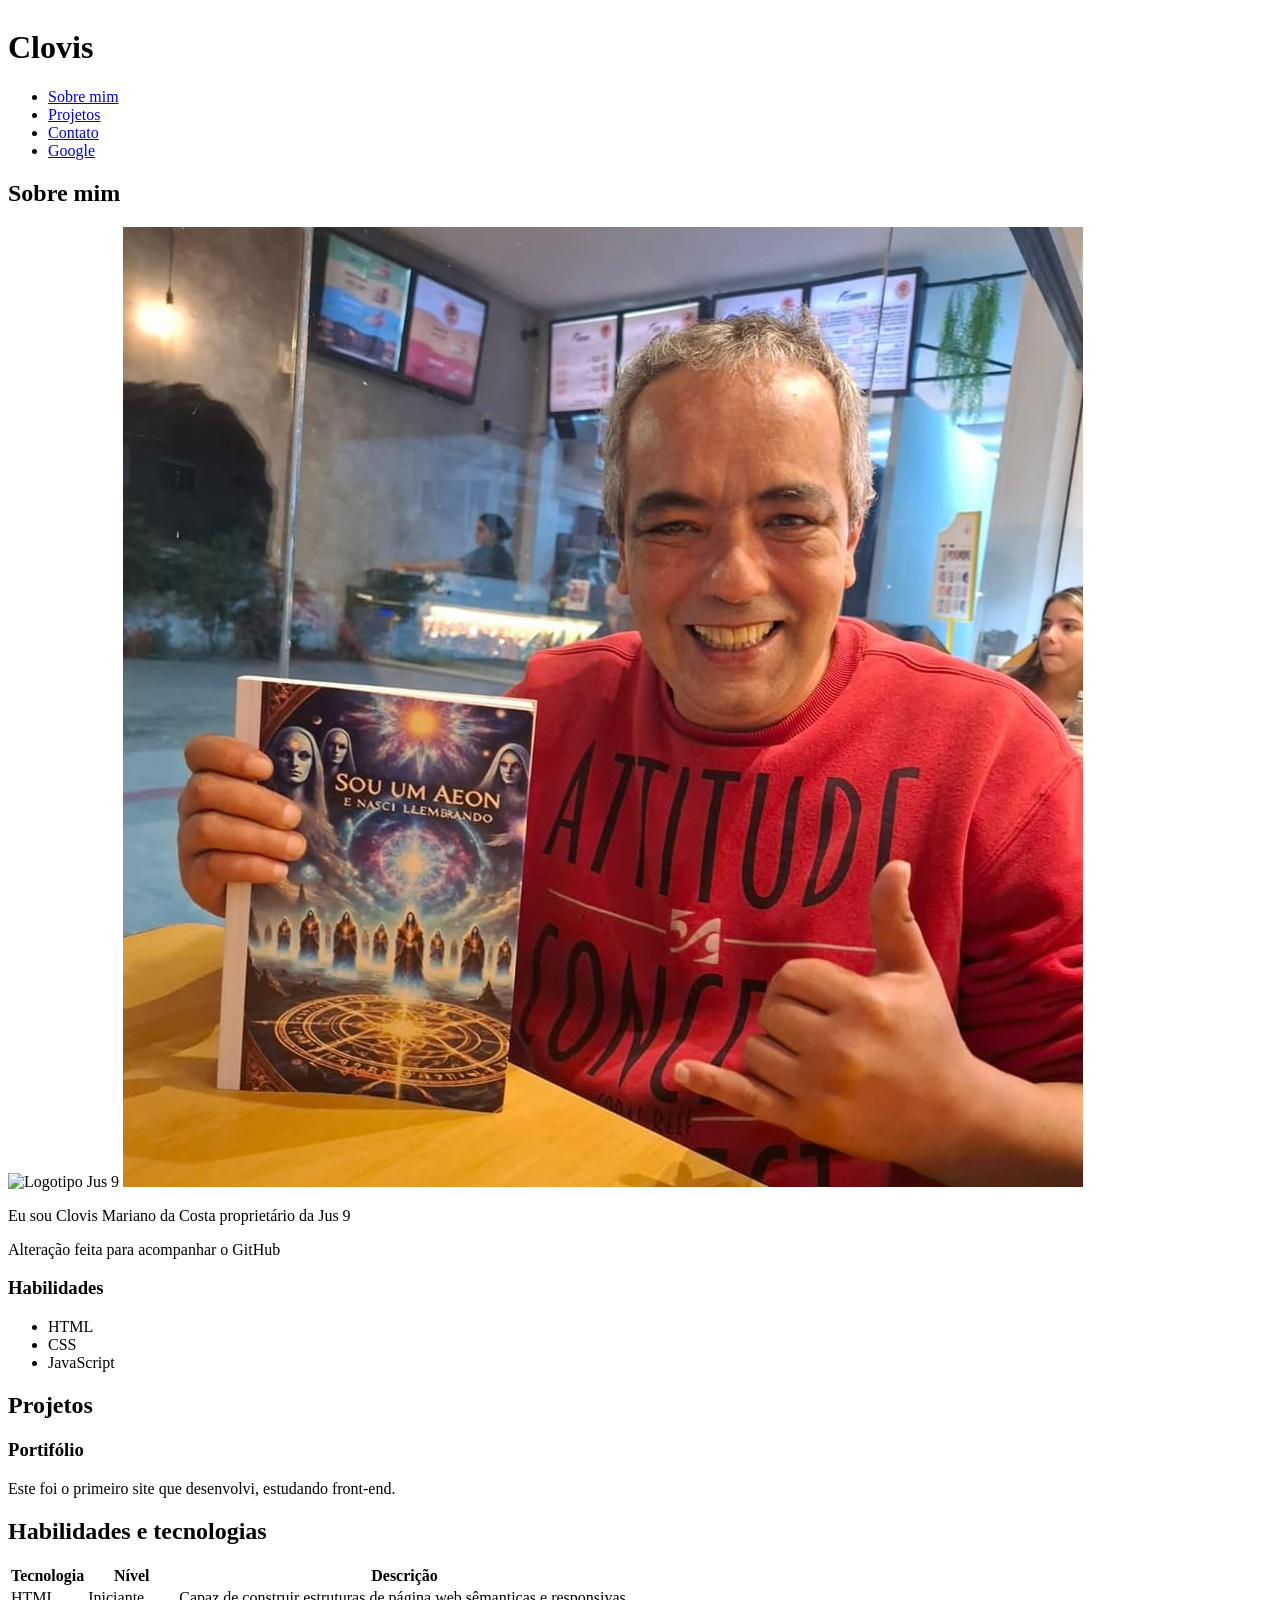
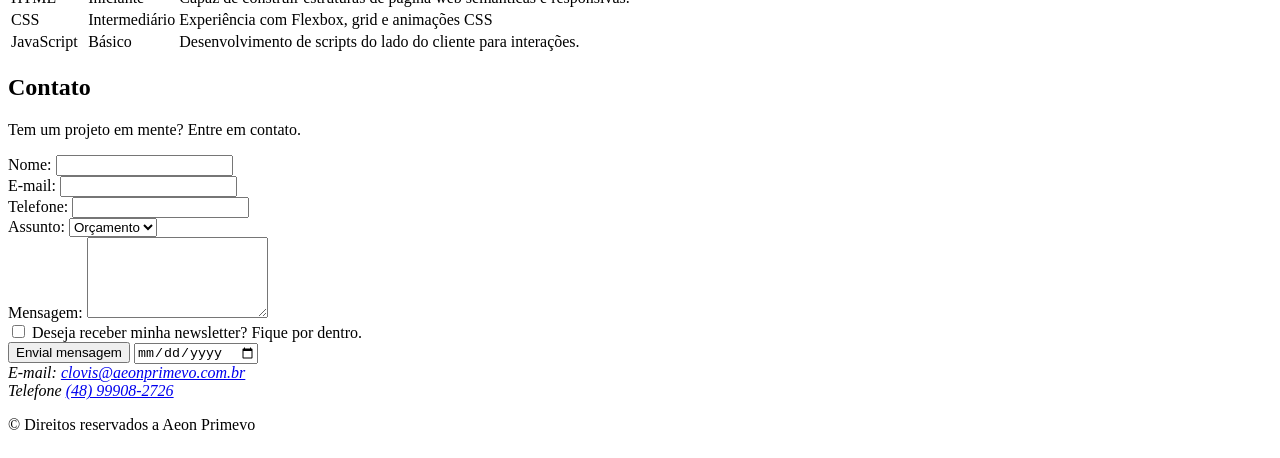
==== commit da520bf3: "chore: consolidar ajustes do ecossistema Jus 9" ====
--- a/index.html
+++ b/index.html
@@ -1,10 +1,10 @@
-<!doctype html>
+﻿<!doctype html>
 <html lang="pt-br">
   <head>
     <meta charset="UTF-8" />
     <meta name="viewport" content="width=device-width, initial-scale=1.0" />
     <title>Clovis</title>
-  </head>
+  <link rel="stylesheet" href="assets/css/visual-jus9-fase-final.css"></head>
 
   <body>
     <header>
@@ -32,7 +32,7 @@
         title="Logotipo da Jus 9"
       />
       <img
-        src=".\imagem\Foto para livro 3.png"
+        src=".\imagem\foto_para_livro_3.png"
         alt="Foto de Clovis"
         title="Foto de Clovis com seu livro"
       />
--- a/assets/css/visual-jus9-fase-final.css
+++ b/assets/css/visual-jus9-fase-final.css
@@ -0,0 +1,16 @@
+﻿/*
+  Jus 9 - Camada visual publica final
+  Registro: 2026-05-17 23:06:23.82833 -03:00
+  Charlie Fox da Costa - I.A CEO Especialista, sob governanca humana.
+*/
+:root{--j9-night:#050b14;--j9-ink:#071323;--j9-steel:#123047;--j9-gold:#d9ad59;--j9-gold-soft:#f4d58d;--j9-cyan:#4fd5e8;--j9-paper:#f7f2e8;--j9-line:rgba(217,173,89,.34)}html{scroll-behavior:smooth}body{letter-spacing:0}a:focus-visible,button:focus-visible,input:focus-visible,select:focus-visible,textarea:focus-visible{outline:3px solid var(--j9-cyan);outline-offset:3px}header,.header,nav,.nav,.site-nav{border-color:var(--j9-line)}.btn,button,a.btn,.card,.hero,.panel,.box,article{border-radius:8px}.btn,button,a.btn{transition:transform .18s ease,box-shadow .18s ease,border-color .18s ease}.btn:hover,button:hover,a.btn:hover{transform:translateY(-1px);box-shadow:0 12px 28px rgba(5,11,20,.16)}.card,.panel,.box,article{border-color:var(--j9-line)}h1,h2,h3{text-wrap:balance;letter-spacing:0}p,li{text-wrap:pretty}.j9-visual-final-note{display:none}@media(max-width:760px){.btn,button,a.btn{max-width:100%}h1{line-height:1.06}}
+/* Pacote mobile Samsung - responsividade Jus 9 */
+html,body{max-width:100%;overflow-x:hidden}
+img,video,canvas,svg{max-width:100%;height:auto}
+button,input,select,textarea{max-width:100%}
+@media(max-width:760px){
+  .container,.wrap,.page,main{max-width:100%;}
+  nav,.nav,.menu,.links,.nav-links,.actions,.link-actions,.social-links,.origin-links{flex-wrap:wrap;}
+  .grid,.grid2,.grid-2,.grid-3,.grid-4,.cards3,.profile-grid,.demo-grid,.demo-grid-2,.workbench,.timeline,.footer-grid{grid-template-columns:1fr!important;}
+  table{display:block;width:100%;overflow-x:auto;-webkit-overflow-scrolling:touch;}
+}
